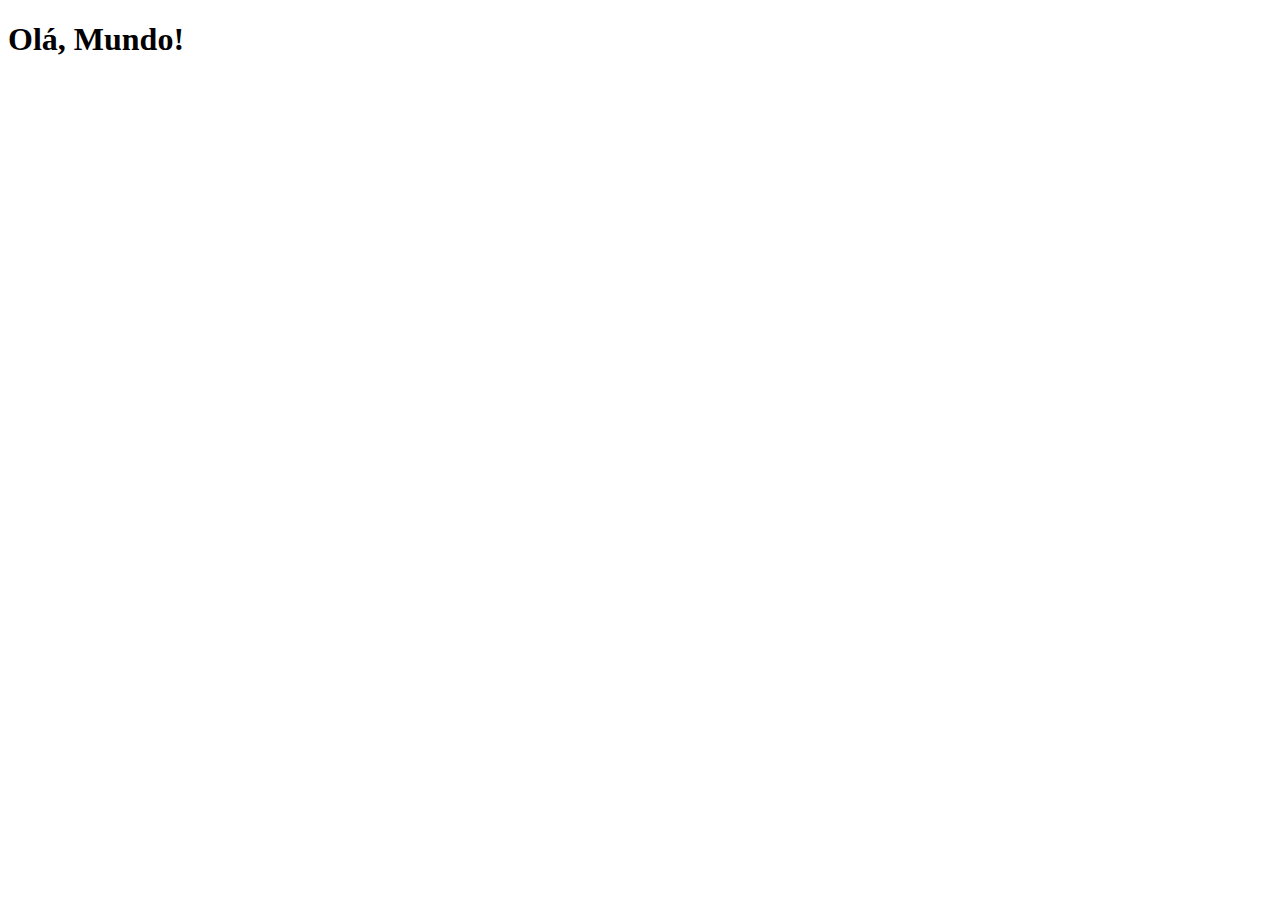
==== index.html @ 953503b0 "adicionado o arquivo index.html básico" ====
<!DOCTYPE html>
<html lang="pt-br">
<head>
    <meta charset="UTF-8">
    <meta http-equiv="X-UA-Compatible" content="IE=edge">
    <meta name="viewport" content="width=device-width, initial-scale=1.0">
    <title>Projeto Social</title>
</head>
<body>
    <h1>Olá, Mundo!</h1>
</body>
</html>
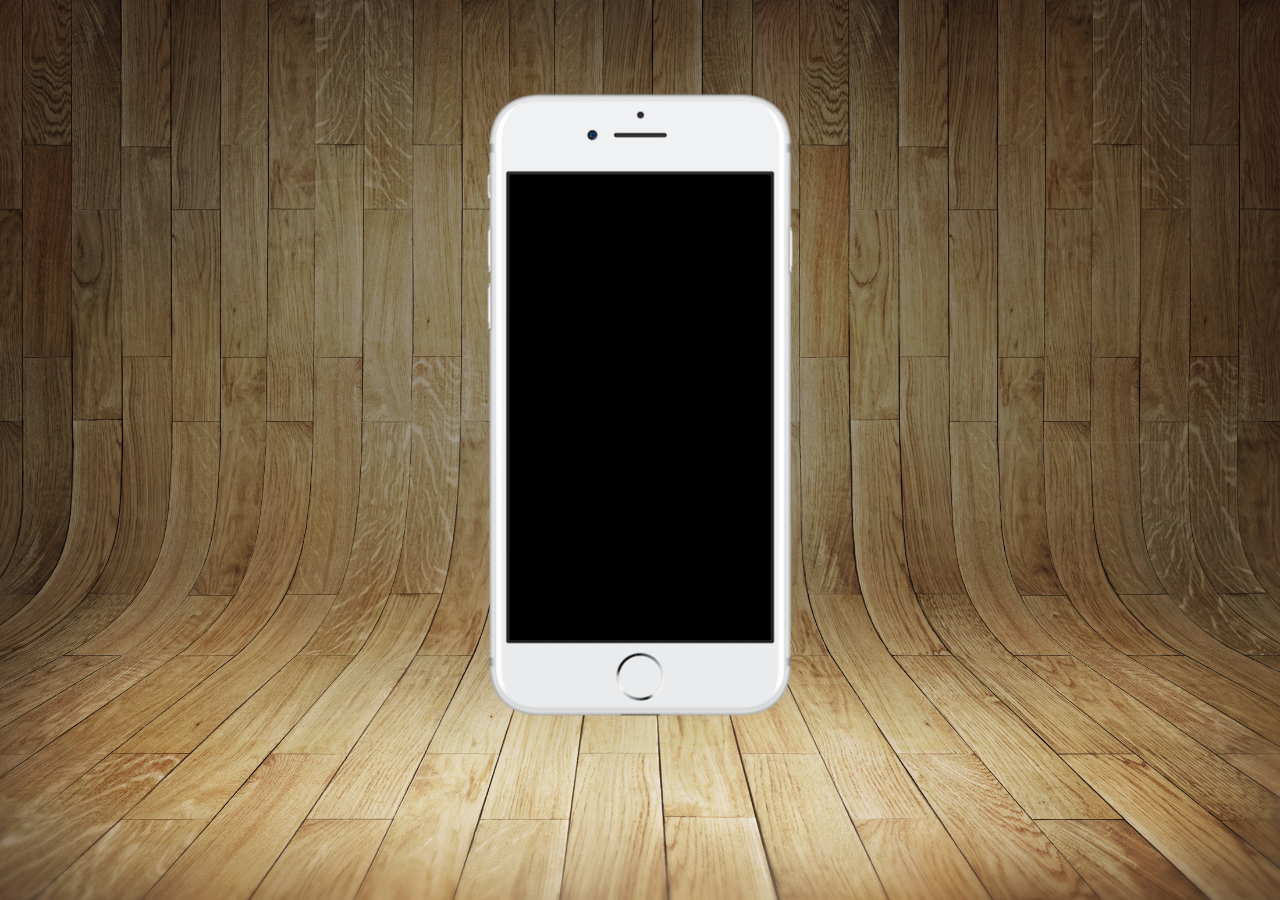
==== commit cf70b482: "adicionado uma estrutura básica no html e o arquivo style.css com as primeiras estilizações" ====
--- a/index.html
+++ b/index.html
@@ -5,8 +5,18 @@
     <meta http-equiv="X-UA-Compatible" content="IE=edge">
     <meta name="viewport" content="width=device-width, initial-scale=1.0">
     <title>Projeto Social</title>
+
+    <link rel="shortcut icon" href="favicon.ico" type="image/x-icon">
+    <link rel="stylesheet" href="estilos/style.css">
 </head>
 <body>
-    <h1>Olá, Mundo!</h1>
+    <main>
+        <section id="telefone">
+            
+        </section>
+        <section id="redes-sociais">
+
+        </section>
+    </main>
 </body>
 </html>--- a/estilos/style.css
+++ b/estilos/style.css
@@ -0,0 +1,36 @@
+@charset "UTF-8";
+
+* {
+    margin: 0px;
+    padding: 0px;
+    font-family: Arial, Helvetica, sans-serif;
+}
+
+html, body {
+    height: 100vh;
+    width: 100vw;
+    background-color: black;
+}
+
+body {
+    background: url('../imagens/fundo-madeira.jpg') no-repeat top center;
+    background-size: cover;
+    background-attachment: fixed;
+}
+
+main {
+    position: relative;
+    height: 90vh;
+}
+
+section#telefone {
+    position: absolute;
+    top: 50%;
+    left: 50%;
+    transform: translate(-50%, -50%); /* Os 4 parâmetros necessários para centralizar o bloco */
+
+    height: 627px;
+    width: 311px;
+    background-color: blue;
+    background: url('../imagens/frame-iphone.png') no-repeat;
+}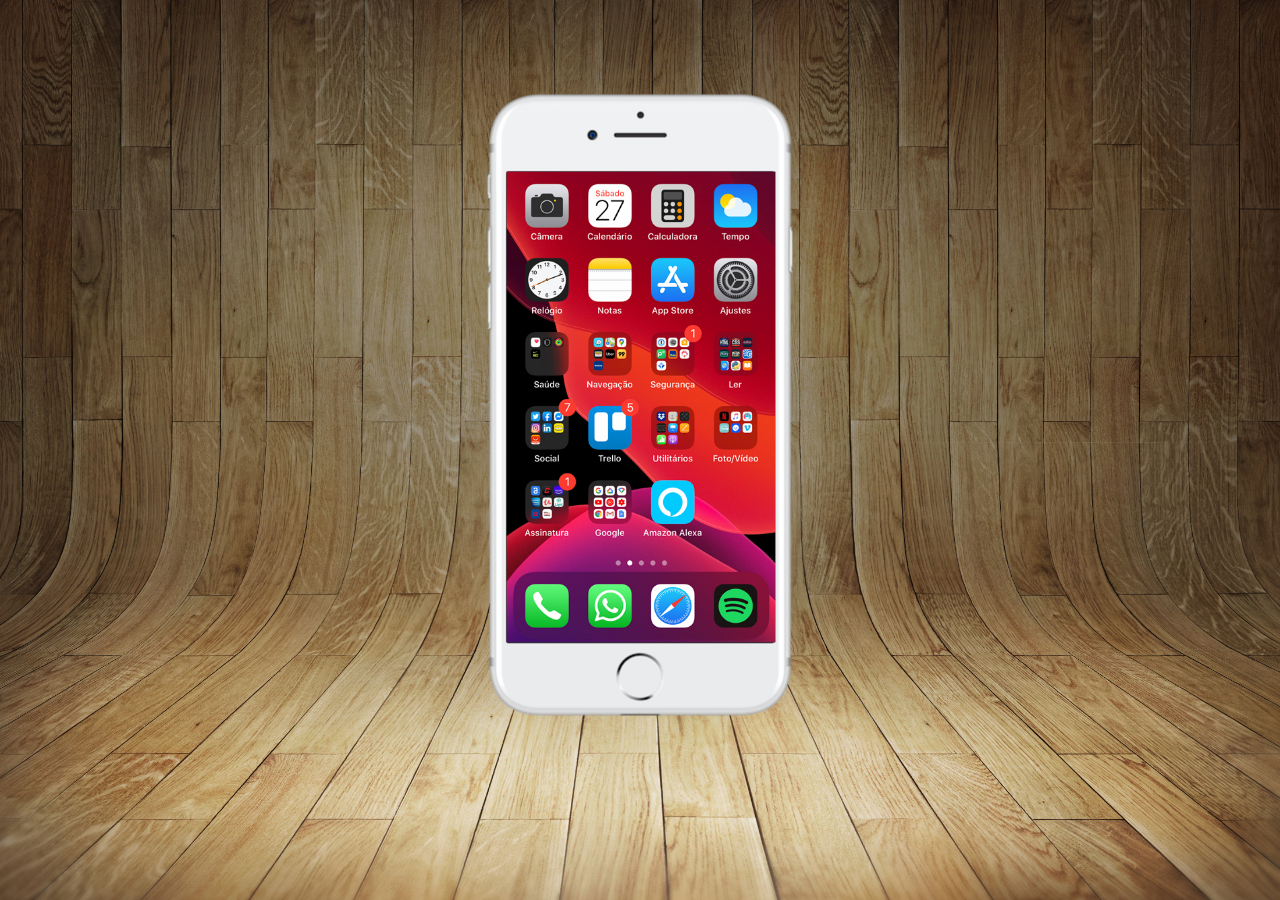
==== commit 37602edb: "criei a página home.html" ====
--- a/index.html
+++ b/index.html
@@ -12,7 +12,7 @@
 <body>
     <main>
         <section id="telefone">
-            
+            <iframe src="home.html" name="tela" id="tela" frameborder="0"></iframe>
         </section>
         <section id="redes-sociais">
 
--- a/estilos/style.css
+++ b/estilos/style.css
@@ -33,4 +33,12 @@
     width: 311px;
     background-color: blue;
     background: url('../imagens/frame-iphone.png') no-repeat;
+}
+
+iframe#tela {
+    position: relative;
+    top: 80px;
+    left: 22px;
+    width: 269px;
+    height: 471px;
 }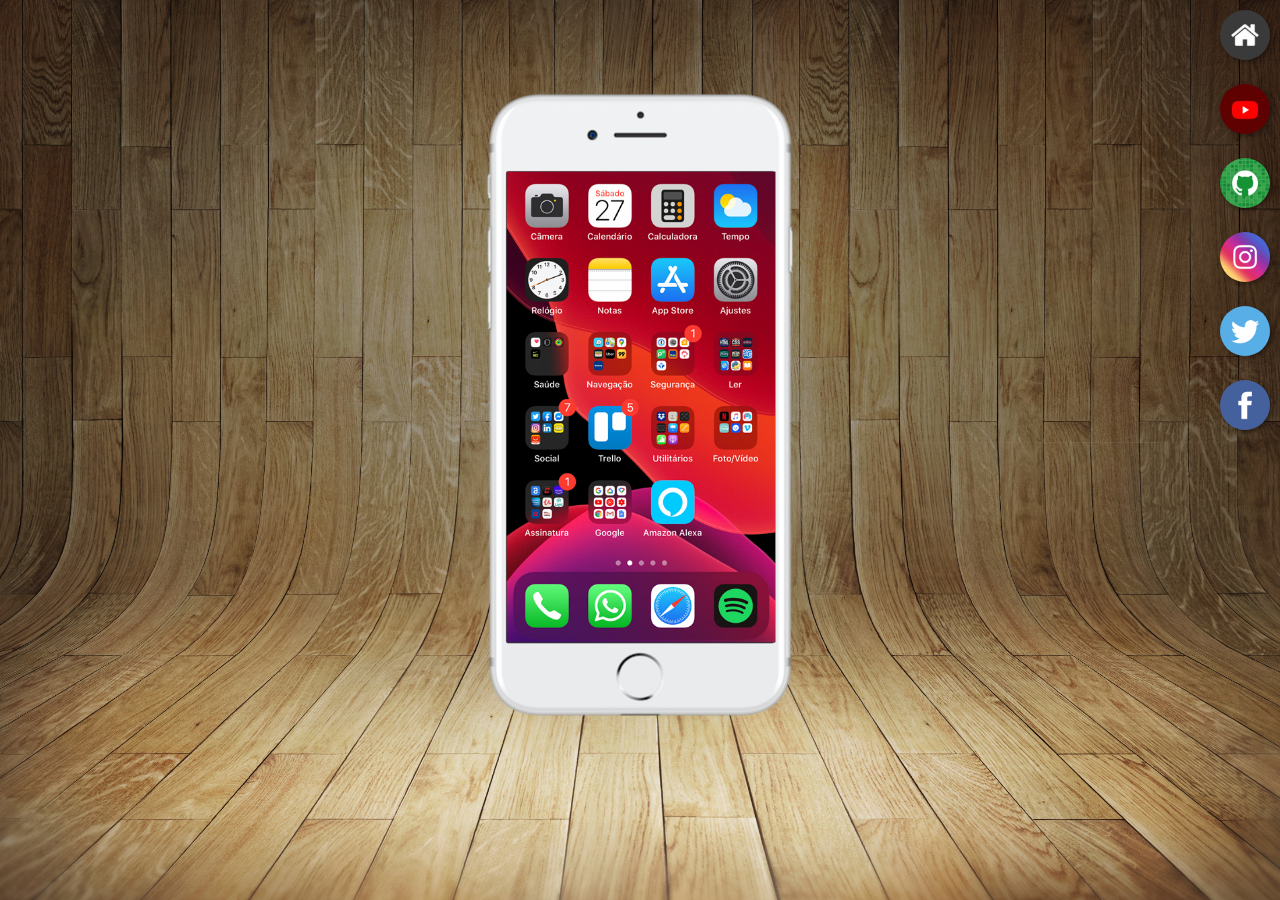
==== commit 403efbfd: "adicionado os botões no canto lateral direito" ====
--- a/index.html
+++ b/index.html
@@ -12,10 +12,22 @@
 <body>
     <main>
         <section id="telefone">
-            <iframe src="home.html" name="tela" id="tela" frameborder="0"></iframe>
+            <iframe src="home.html" name="tela" id="tela" frameborder="0">
+                <p>Seu navegador não é compatível com essa funcionalidade.</p>
+            </iframe>
         </section>
         <section id="redes-sociais">
+            <a href="#" target="tela"><img src="imagens/logo-home.jpg" alt="Logo Home"></a><br>
 
+            <a href="#" target="tela"><img src="imagens/logo-youtube.jpg" alt="Logo YouTube"></a><br>
+
+            <a href="#" target="tela"><img src="imagens/logo-github.jpg" alt="Logo Github"></a><br>
+
+            <a href="#" target="tela"><img src="imagens/logo-instagram.jpg" alt="Logo Instagram"></a><br>
+
+            <a href="#" target="tela"><img src="imagens/logo-twitter.jpg" alt="Logo Twitter"></a><br>
+
+            <a href="#" target="tela"><img src="imagens/logo-facebook.jpg" alt="Logo Facebook"></a>
         </section>
     </main>
 </body>
--- a/estilos/style.css
+++ b/estilos/style.css
@@ -41,4 +41,23 @@
     left: 22px;
     width: 269px;
     height: 471px;
+}
+
+section#redes-sociais {
+    text-align: right;
+}
+
+section#redes-sociais img {
+    width: 50px;
+    margin: 10px;
+    border-radius: 50%;
+    box-shadow: 2px 2px 5px rgba(0, 0, 0, 0.41);
+    box-sizing: border-box;
+}
+
+section#redes-sociais img:hover {
+    border: 2px solid rgba(255, 255, 255, 0.677);
+    transform: translate(-3px, -3px);
+    box-shadow: 5px 5px 10px rgba(0, 0, 0, 0.6);
+    transition: transform 0.3s;
 }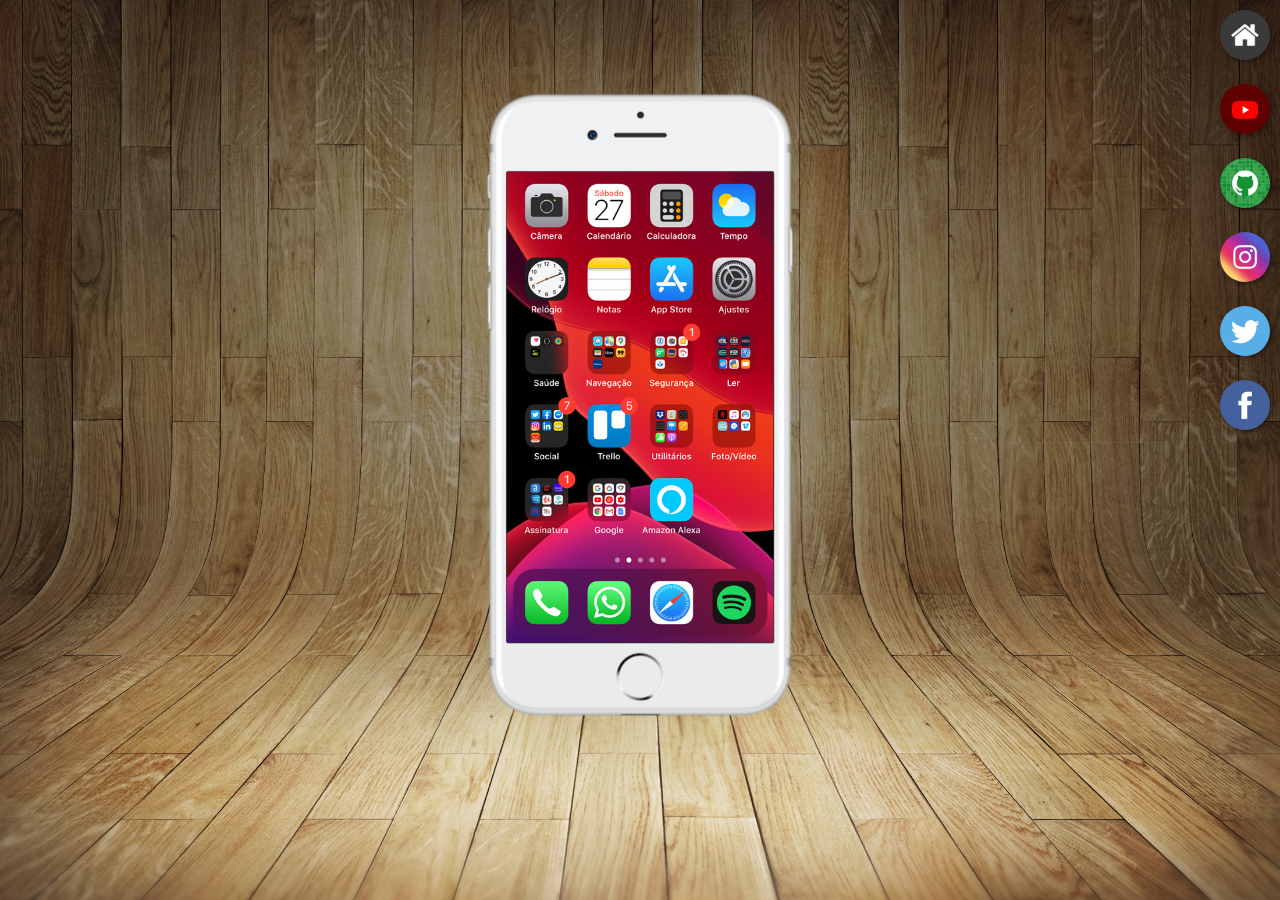
==== commit 1ba98364: "criada as páginas das redes sociais, e o arquivo css social.css destas páginas" ====
--- a/index.html
+++ b/index.html
@@ -17,17 +17,17 @@
             </iframe>
         </section>
         <section id="redes-sociais">
-            <a href="#" target="tela"><img src="imagens/logo-home.jpg" alt="Logo Home"></a><br>
+            <a href="home.html" target="tela"><img src="imagens/logo-home.jpg" alt="Logo Home"></a><br>
 
-            <a href="#" target="tela"><img src="imagens/logo-youtube.jpg" alt="Logo YouTube"></a><br>
+            <a href="youtube.html" target="tela"><img src="imagens/logo-youtube.jpg" alt="Logo YouTube"></a><br>
 
-            <a href="#" target="tela"><img src="imagens/logo-github.jpg" alt="Logo Github"></a><br>
+            <a href="github.html" target="tela"><img src="imagens/logo-github.jpg" alt="Logo Github"></a><br>
 
-            <a href="#" target="tela"><img src="imagens/logo-instagram.jpg" alt="Logo Instagram"></a><br>
+            <a href="instagram.html" target="tela"><img src="imagens/logo-instagram.jpg" alt="Logo Instagram"></a><br>
 
-            <a href="#" target="tela"><img src="imagens/logo-twitter.jpg" alt="Logo Twitter"></a><br>
+            <a href="twitter.html" target="tela"><img src="imagens/logo-twitter.jpg" alt="Logo Twitter"></a><br>
 
-            <a href="#" target="tela"><img src="imagens/logo-facebook.jpg" alt="Logo Facebook"></a>
+            <a href="facebook.html" target="tela"><img src="imagens/logo-facebook.jpg" alt="Logo Facebook"></a>
         </section>
     </main>
 </body>
--- a/estilos/style.css
+++ b/estilos/style.css
@@ -39,7 +39,7 @@
     position: relative;
     top: 80px;
     left: 22px;
-    width: 269px;
+    width: 267px;
     height: 471px;
 }
 
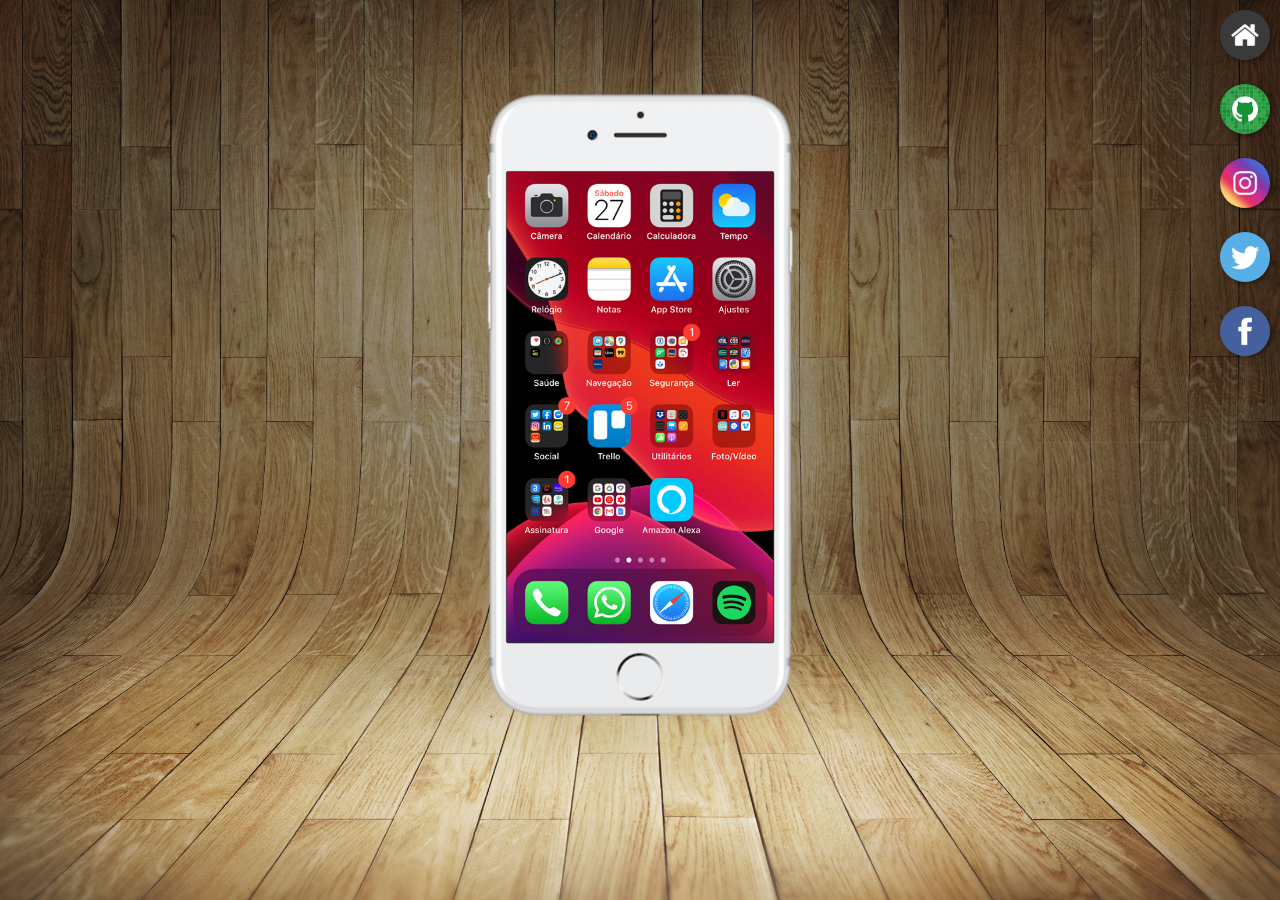
==== commit ae0b3db3: "adicionado as imagens das minhas redes sociais" ====
--- a/index.html
+++ b/index.html
@@ -19,7 +19,7 @@
         <section id="redes-sociais">
             <a href="home.html" target="tela"><img src="imagens/logo-home.jpg" alt="Logo Home"></a><br>
 
-            <a href="youtube.html" target="tela"><img src="imagens/logo-youtube.jpg" alt="Logo YouTube"></a><br>
+            <!-- <a href="youtube.html" target="tela"><img src="imagens/logo-youtube.jpg" alt="Logo YouTube"></a><br> -->
 
             <a href="github.html" target="tela"><img src="imagens/logo-github.jpg" alt="Logo Github"></a><br>
 
